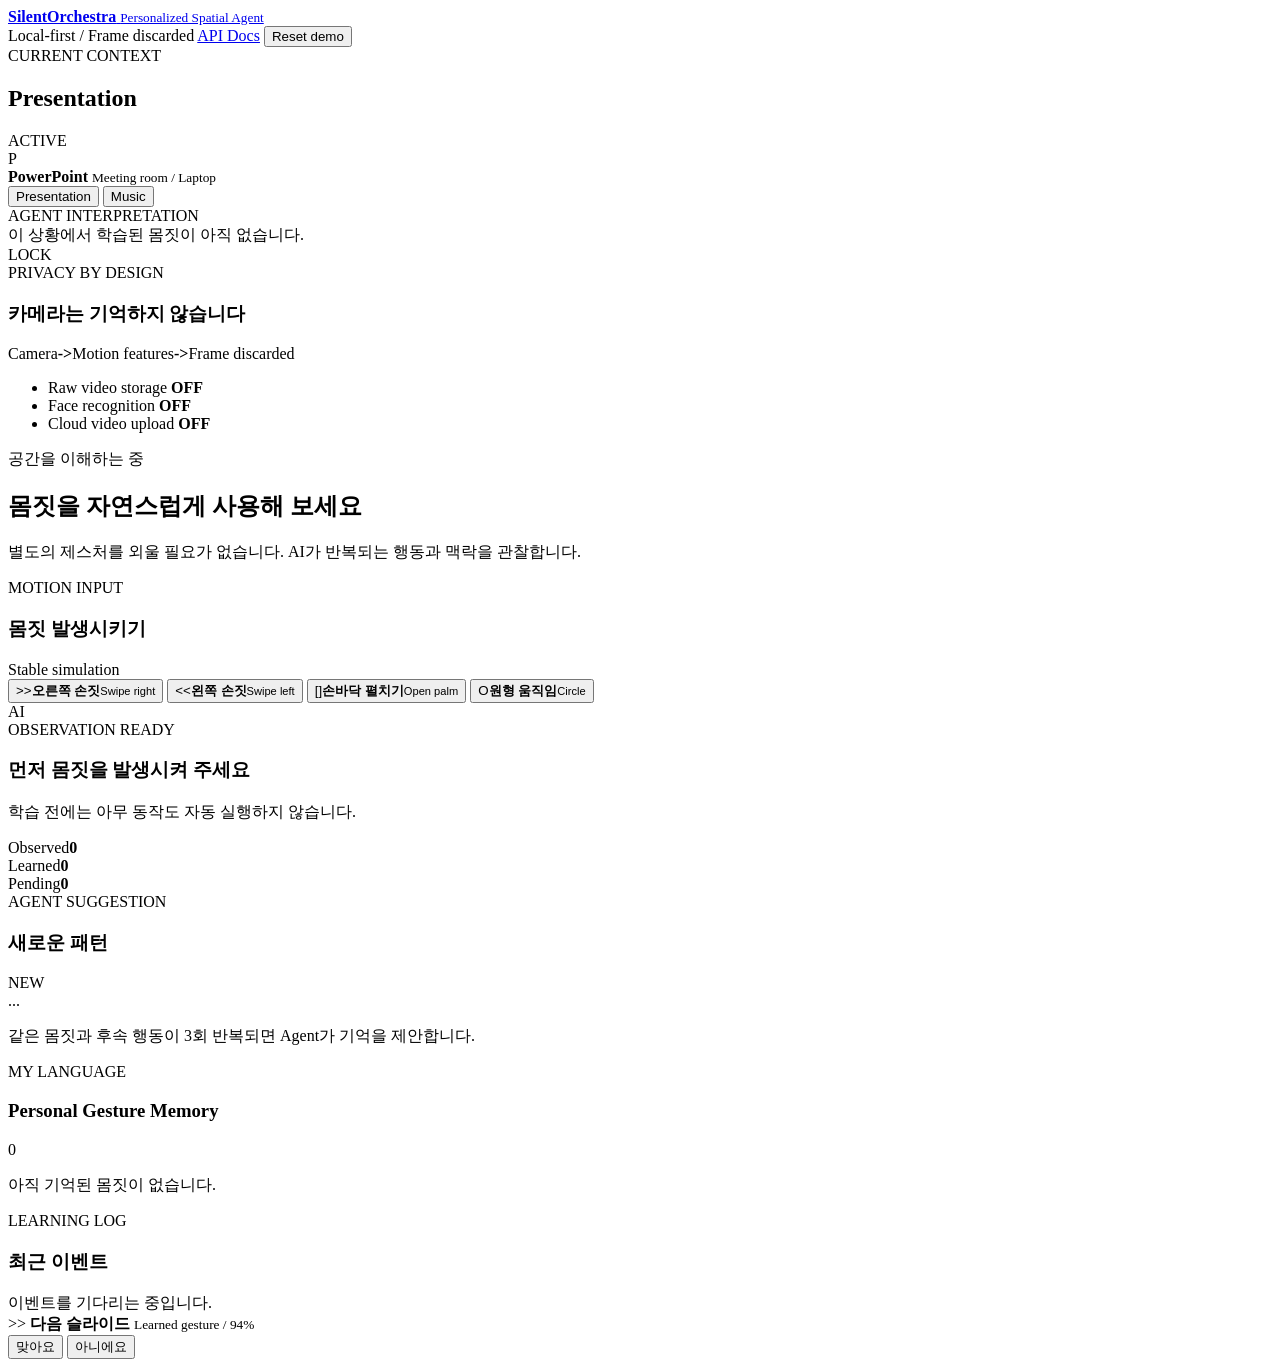
==== src/silent_orchestra/static/index.html @ c7433101 "feat: initial commit" ====
<!doctype html>
<html lang="ko">
<head>
  <meta charset="utf-8" />
  <meta name="viewport" content="width=device-width, initial-scale=1" />
  <meta name="description" content="SilentOrchestra 2.0 - 개인의 몸짓 언어를 학습하는 Spatial AI Agent" />
  <title>SilentOrchestra 2.0</title>
  <link rel="stylesheet" href="/static/styles.css" />
</head>
<body>
  <div class="noise" aria-hidden="true"></div>
  <header class="topbar">
    <a class="brand" href="/" aria-label="SilentOrchestra 홈">
      <span class="brand-mark"><i></i><i></i><i></i></span>
      <span>
        <strong>SilentOrchestra</strong>
        <small>Personalized Spatial Agent</small>
      </span>
    </a>
    <div class="top-actions">
      <span class="privacy-badge"><span class="dot"></span> Local-first / Frame discarded</span>
      <a class="ghost-button" href="/docs" target="_blank" rel="noreferrer">API Docs</a>
      <button class="ghost-button danger" id="resetButton" type="button">Reset demo</button>
    </div>
  </header>

  <main class="workspace">
    <aside class="column left-column">
      <section class="panel context-panel">
        <div class="panel-heading">
          <div>
            <span class="eyebrow">CURRENT CONTEXT</span>
            <h2 id="contextTitle">Presentation</h2>
          </div>
          <span class="context-live"><i></i>ACTIVE</span>
        </div>
        <div class="context-app">
          <span class="app-icon" id="appIcon">P</span>
          <div>
            <strong id="activeApp">PowerPoint</strong>
            <small id="contextMeta">Meeting room / Laptop</small>
          </div>
        </div>
        <div class="segmented" role="group" aria-label="상황 선택">
          <button class="segment active" data-context="presentation" type="button">Presentation</button>
          <button class="segment" data-context="music" type="button">Music</button>
        </div>
      </section>

      <section class="panel interpretation-panel">
        <span class="eyebrow">AGENT INTERPRETATION</span>
        <div id="interpretationList" class="interpretation-list">
          <div class="empty-mini">이 상황에서 학습된 몸짓이 아직 없습니다.</div>
        </div>
      </section>

      <section class="panel privacy-panel">
        <div class="privacy-title">
          <span class="shield" aria-hidden="true">LOCK</span>
          <div><span class="eyebrow">PRIVACY BY DESIGN</span><h3>카메라는 기억하지 않습니다</h3></div>
        </div>
        <div class="privacy-flow" aria-label="개인정보 보호 처리 흐름">
          <span>Camera</span><b>-></b><span>Motion features</span><b>-></b><span>Frame discarded</span>
        </div>
        <ul class="check-list">
          <li>Raw video storage <strong>OFF</strong></li>
          <li>Face recognition <strong>OFF</strong></li>
          <li>Cloud video upload <strong>OFF</strong></li>
        </ul>
      </section>
    </aside>

    <section class="center-stage">
      <div class="agent-stage" id="agentStage">
        <div class="ambient-ring ring-one"></div>
        <div class="ambient-ring ring-two"></div>
        <div class="ambient-ring ring-three"></div>
        <div class="agent-orb" id="agentOrb">
          <span class="orb-core"></span>
          <span class="orb-sweep"></span>
        </div>
        <div class="agent-copy">
          <span class="status-line"><i></i><span id="agentStatus">공간을 이해하는 중</span></span>
          <h1 id="stageTitle">몸짓을 자연스럽게 사용해 보세요</h1>
          <p id="stageDescription">별도의 제스처를 외울 필요가 없습니다. AI가 반복되는 행동과 맥락을 관찰합니다.</p>
        </div>
      </div>

      <section class="gesture-console panel">
        <div class="panel-heading compact">
          <div>
            <span class="eyebrow">MOTION INPUT</span>
            <h3>몸짓 발생시키기</h3>
          </div>
          <span class="mode-pill">Stable simulation</span>
        </div>
        <div class="gesture-grid" id="gestureGrid">
          <button class="gesture-button" data-motion="swipe" data-direction="right" data-label="오른쪽 손짓" type="button">
            <span class="gesture-symbol">&gt;&gt;</span><span><strong>오른쪽 손짓</strong><small>Swipe right</small></span>
          </button>
          <button class="gesture-button" data-motion="swipe" data-direction="left" data-label="왼쪽 손짓" type="button">
            <span class="gesture-symbol">&lt;&lt;</span><span><strong>왼쪽 손짓</strong><small>Swipe left</small></span>
          </button>
          <button class="gesture-button" data-motion="open_palm" data-direction="none" data-label="손바닥 펼치기" type="button">
            <span class="gesture-symbol">[]</span><span><strong>손바닥 펼치기</strong><small>Open palm</small></span>
          </button>
          <button class="gesture-button" data-motion="circle" data-direction="clockwise" data-label="원형 움직임" type="button">
            <span class="gesture-symbol">O</span><span><strong>원형 움직임</strong><small>Circle</small></span>
          </button>
        </div>
      </section>

      <section class="teaching-card panel" id="teachingCard" aria-live="polite">
        <div class="teaching-state">
          <span class="teaching-icon">AI</span>
          <div>
            <span class="eyebrow">OBSERVATION READY</span>
            <h3 id="teachingTitle">먼저 몸짓을 발생시켜 주세요</h3>
            <p id="teachingDescription">학습 전에는 아무 동작도 자동 실행하지 않습니다.</p>
          </div>
        </div>
        <div class="action-buttons" id="actionButtons"></div>
      </section>
    </section>

    <aside class="column right-column">
      <section class="panel metrics-panel">
        <div class="metric"><span>Observed</span><strong id="metricObservations">0</strong></div>
        <div class="metric"><span>Learned</span><strong id="metricMemories">0</strong></div>
        <div class="metric"><span>Pending</span><strong id="metricPending">0</strong></div>
      </section>

      <section class="panel suggestion-panel" id="suggestionPanel">
        <div class="suggestion-glow"></div>
        <div class="panel-heading compact">
          <div><span class="eyebrow">AGENT SUGGESTION</span><h3>새로운 패턴</h3></div>
          <span class="sparkle">NEW</span>
        </div>
        <div id="suggestionContent" class="suggestion-content">
          <div class="empty-state">
            <span>...</span>
            <p>같은 몸짓과 후속 행동이 3회 반복되면 Agent가 기억을 제안합니다.</p>
          </div>
        </div>
      </section>

      <section class="panel memory-panel">
        <div class="panel-heading compact">
          <div><span class="eyebrow">MY LANGUAGE</span><h3>Personal Gesture Memory</h3></div>
          <span class="count-badge" id="memoryCount">0</span>
        </div>
        <div id="memoryList" class="memory-list">
          <div class="empty-state small"><p>아직 기억된 몸짓이 없습니다.</p></div>
        </div>
      </section>

      <section class="panel event-panel">
        <div class="panel-heading compact">
          <div><span class="eyebrow">LEARNING LOG</span><h3>최근 이벤트</h3></div>
        </div>
        <div id="eventList" class="event-list">
          <div class="empty-mini">이벤트를 기다리는 중입니다.</div>
        </div>
      </section>
    </aside>
  </main>

  <div class="action-overlay" id="actionOverlay" role="status" aria-live="assertive">
    <span class="overlay-gesture" id="overlayGesture">&gt;&gt;</span>
    <strong id="overlayAction">다음 슬라이드</strong>
    <small id="overlayConfidence">Learned gesture / 94%</small>
    <div class="feedback-row" id="feedbackRow">
      <button type="button" data-feedback="CORRECT">맞아요</button>
      <button type="button" data-feedback="WRONG_ACTION">아니에요</button>
    </div>
  </div>

  <div class="toast" id="toast" role="status" aria-live="polite"></div>
  <script src="/static/app.js" defer></script>
</body>
</html>
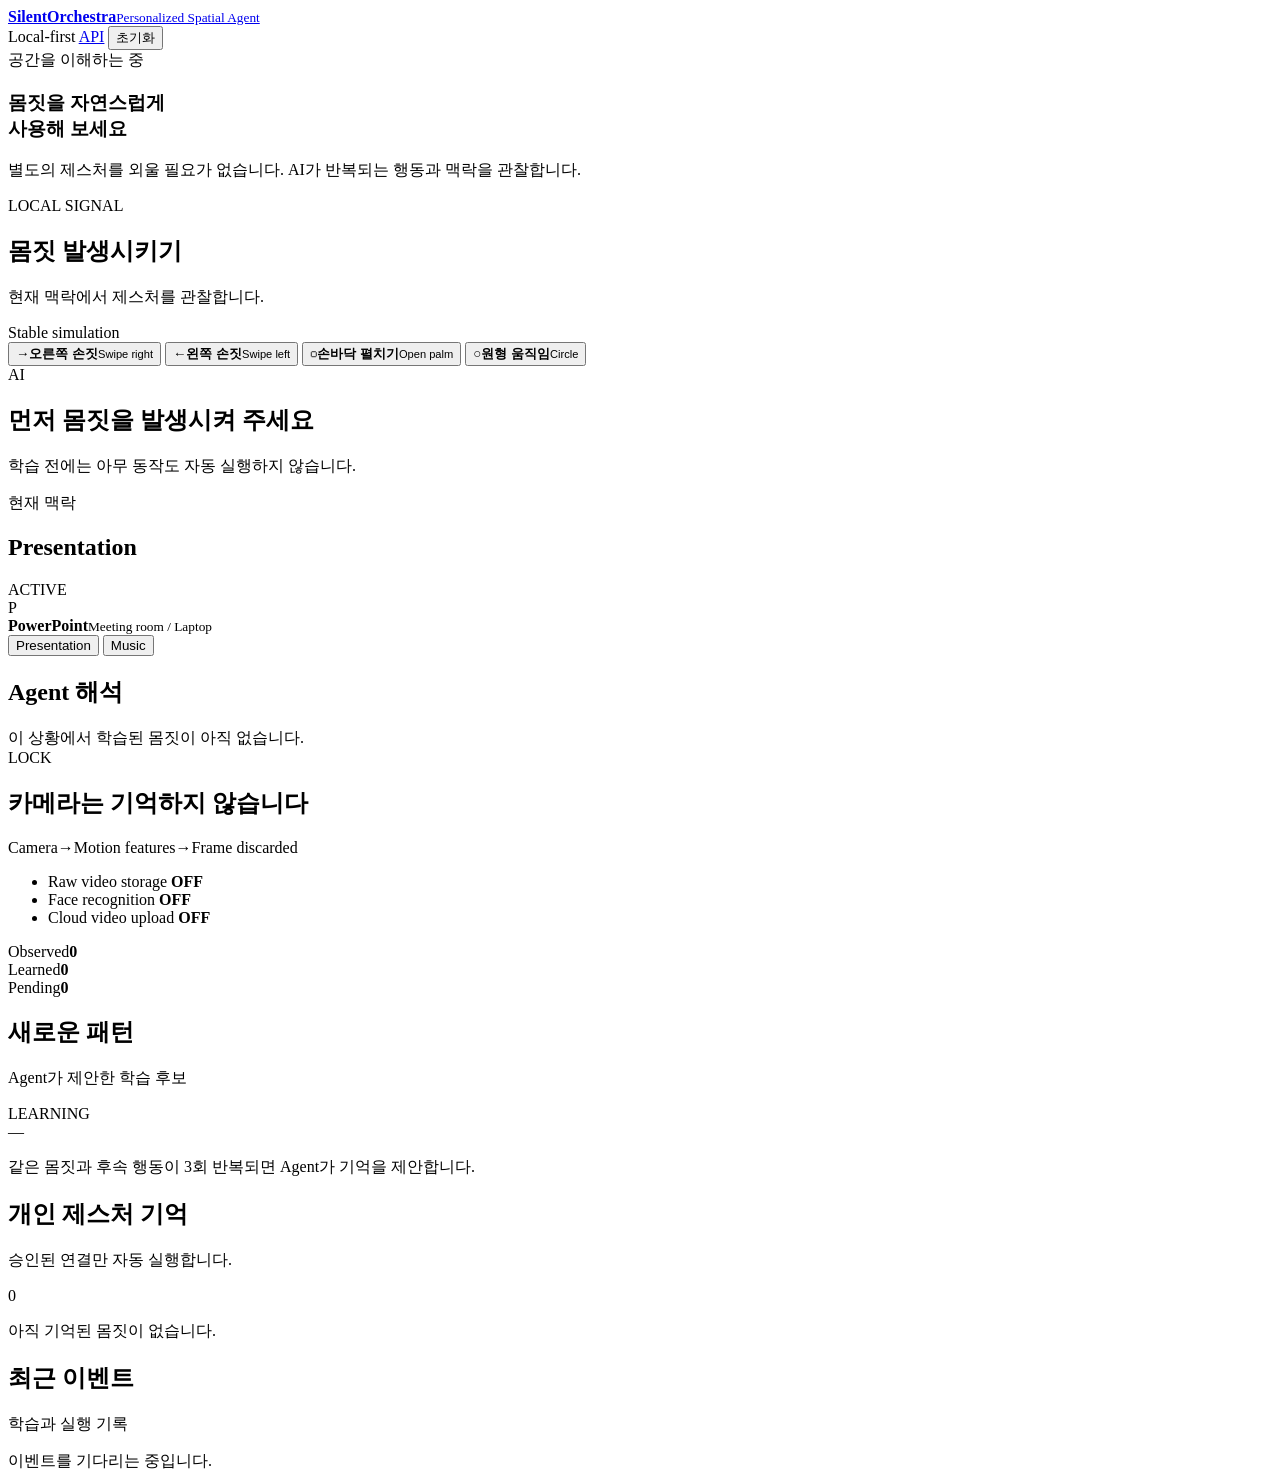
==== commit ede627e3: "feat: 워크벤치 화면 개편 Redesign the workbench UI and simplify the supporting API, model, learning, and val" ====
--- a/src/silent_orchestra/static/index.html
+++ b/src/silent_orchestra/static/index.html
@@ -2,66 +2,84 @@
 <html lang="ko">
 <head>
   <meta charset="utf-8" />
-  <meta name="viewport" content="width=device-width, initial-scale=1" />
-  <meta name="description" content="SilentOrchestra 2.0 - 개인의 몸짓 언어를 학습하는 Spatial AI Agent" />
+  <meta name="viewport" content="width=device-width, initial-scale=1, viewport-fit=cover" />
+  <meta name="description" content="SilentOrchestra 2.0 — 개인의 몸짓 언어를 학습하는 Spatial AI Agent" />
   <title>SilentOrchestra 2.0</title>
   <link rel="stylesheet" href="/static/styles.css" />
 </head>
 <body>
-  <div class="noise" aria-hidden="true"></div>
   <header class="topbar">
     <a class="brand" href="/" aria-label="SilentOrchestra 홈">
-      <span class="brand-mark"><i></i><i></i><i></i></span>
-      <span>
-        <strong>SilentOrchestra</strong>
-        <small>Personalized Spatial Agent</small>
-      </span>
+      <span class="brand-mark" aria-hidden="true"><i></i></span>
+      <span class="brand-copy"><strong>SilentOrchestra</strong><small>Personalized Spatial Agent</small></span>
     </a>
     <div class="top-actions">
-      <span class="privacy-badge"><span class="dot"></span> Local-first / Frame discarded</span>
-      <a class="ghost-button" href="/docs" target="_blank" rel="noreferrer">API Docs</a>
-      <button class="ghost-button danger" id="resetButton" type="button">Reset demo</button>
+      <span class="privacy-badge"><span class="status-dot" aria-hidden="true"></span>Local-first</span>
+      <a class="ghost-button api-link" href="/docs" target="_blank" rel="noreferrer">API</a>
+      <button class="ghost-button danger" id="resetButton" type="button">초기화</button>
     </div>
   </header>
 
   <main class="workspace">
-    <aside class="column left-column">
-      <section class="panel context-panel">
-        <div class="panel-heading">
-          <div>
-            <span class="eyebrow">CURRENT CONTEXT</span>
-            <h2 id="contextTitle">Presentation</h2>
-          </div>
-          <span class="context-live"><i></i>ACTIVE</span>
+    <section class="center-stage" aria-label="제스처 워크벤치">
+      <section class="agent-stage" id="agentStage" aria-labelledby="stageTitle">
+        <div class="agent-copy">
+          <span class="status-line"><i aria-hidden="true"></i><span id="agentStatus">공간을 이해하는 중</span></span>
+          <h1 id="stageTitle">몸짓을 자연스럽게<br />사용해 보세요</h1>
+          <p id="stageDescription">별도의 제스처를 외울 필요가 없습니다. AI가 반복되는 행동과 맥락을 관찰합니다.</p>
         </div>
-        <div class="context-app">
-          <span class="app-icon" id="appIcon">P</span>
-          <div>
-            <strong id="activeApp">PowerPoint</strong>
-            <small id="contextMeta">Meeting room / Laptop</small>
-          </div>
-        </div>
-        <div class="segmented" role="group" aria-label="상황 선택">
-          <button class="segment active" data-context="presentation" type="button">Presentation</button>
-          <button class="segment" data-context="music" type="button">Music</button>
+        <div class="agent-signal" aria-hidden="true">
+          <div class="agent-orb" id="agentOrb"><span class="orb-core"></span></div>
+          <span>LOCAL SIGNAL</span>
         </div>
       </section>
 
-      <section class="panel interpretation-panel">
-        <span class="eyebrow">AGENT INTERPRETATION</span>
-        <div id="interpretationList" class="interpretation-list">
-          <div class="empty-mini">이 상황에서 학습된 몸짓이 아직 없습니다.</div>
+      <section class="gesture-console panel" aria-labelledby="gestureTitle">
+        <div class="panel-heading">
+          <div><h2 id="gestureTitle">몸짓 발생시키기</h2><p>현재 맥락에서 제스처를 관찰합니다.</p></div>
+          <span class="mode-pill">Stable simulation</span>
+        </div>
+        <div class="gesture-grid" id="gestureGrid">
+          <button class="gesture-button" data-motion="swipe" data-direction="right" data-label="오른쪽 손짓" type="button"><span class="gesture-symbol" aria-hidden="true">→</span><span><strong>오른쪽 손짓</strong><small>Swipe right</small></span></button>
+          <button class="gesture-button" data-motion="swipe" data-direction="left" data-label="왼쪽 손짓" type="button"><span class="gesture-symbol" aria-hidden="true">←</span><span><strong>왼쪽 손짓</strong><small>Swipe left</small></span></button>
+          <button class="gesture-button" data-motion="open_palm" data-direction="none" data-label="손바닥 펼치기" type="button"><span class="gesture-symbol" aria-hidden="true">▢</span><span><strong>손바닥 펼치기</strong><small>Open palm</small></span></button>
+          <button class="gesture-button" data-motion="circle" data-direction="clockwise" data-label="원형 움직임" type="button"><span class="gesture-symbol" aria-hidden="true">○</span><span><strong>원형 움직임</strong><small>Circle</small></span></button>
         </div>
       </section>
 
-      <section class="panel privacy-panel">
-        <div class="privacy-title">
-          <span class="shield" aria-hidden="true">LOCK</span>
-          <div><span class="eyebrow">PRIVACY BY DESIGN</span><h3>카메라는 기억하지 않습니다</h3></div>
+      <section class="teaching-card panel" id="teachingCard" aria-labelledby="teachingTitle" aria-live="polite">
+        <div class="teaching-state">
+          <span class="teaching-icon" aria-hidden="true">AI</span>
+          <div><h2 id="teachingTitle">먼저 몸짓을 발생시켜 주세요</h2><p id="teachingDescription">학습 전에는 아무 동작도 자동 실행하지 않습니다.</p></div>
         </div>
-        <div class="privacy-flow" aria-label="개인정보 보호 처리 흐름">
-          <span>Camera</span><b>-></b><span>Motion features</span><b>-></b><span>Frame discarded</span>
+        <div class="action-buttons" id="actionButtons"></div>
+      </section>
+    </section>
+
+    <aside class="column left-column" aria-label="현재 맥락">
+      <section class="panel context-panel" aria-labelledby="contextTitle">
+        <div class="panel-heading">
+          <div><p>현재 맥락</p><h2 id="contextTitle">Presentation</h2></div>
+          <span class="context-live"><i aria-hidden="true"></i>ACTIVE</span>
         </div>
+        <div class="context-app">
+          <span class="app-icon" id="appIcon" aria-hidden="true">P</span>
+          <div><strong id="activeApp">PowerPoint</strong><small id="contextMeta">Meeting room / Laptop</small></div>
+        </div>
+        <div class="segmented" role="group" aria-label="상황 선택">
+          <button class="segment active" data-context="presentation" type="button" aria-pressed="true">Presentation</button>
+          <button class="segment" data-context="music" type="button" aria-pressed="false">Music</button>
+        </div>
+      </section>
+
+      <section class="panel interpretation-panel" aria-labelledby="interpretationTitle">
+        <div class="panel-heading"><h2 id="interpretationTitle">Agent 해석</h2></div>
+        <div id="interpretationList" class="interpretation-list"><div class="empty-mini">이 상황에서 학습된 몸짓이 아직 없습니다.</div></div>
+      </section>
+
+      <section class="panel privacy-panel" aria-labelledby="privacyTitle">
+        <div class="privacy-title"><span class="shield" aria-hidden="true">LOCK</span><h2 id="privacyTitle">카메라는 기억하지 않습니다</h2></div>
+        <div class="privacy-flow" aria-label="개인정보 보호 처리 흐름"><span>Camera</span><b aria-hidden="true">→</b><span>Motion features</span><b aria-hidden="true">→</b><span>Frame discarded</span></div>
         <ul class="check-list">
           <li>Raw video storage <strong>OFF</strong></li>
           <li>Face recognition <strong>OFF</strong></li>
@@ -70,110 +88,45 @@
       </section>
     </aside>
 
-    <section class="center-stage">
-      <div class="agent-stage" id="agentStage">
-        <div class="ambient-ring ring-one"></div>
-        <div class="ambient-ring ring-two"></div>
-        <div class="ambient-ring ring-three"></div>
-        <div class="agent-orb" id="agentOrb">
-          <span class="orb-core"></span>
-          <span class="orb-sweep"></span>
-        </div>
-        <div class="agent-copy">
-          <span class="status-line"><i></i><span id="agentStatus">공간을 이해하는 중</span></span>
-          <h1 id="stageTitle">몸짓을 자연스럽게 사용해 보세요</h1>
-          <p id="stageDescription">별도의 제스처를 외울 필요가 없습니다. AI가 반복되는 행동과 맥락을 관찰합니다.</p>
-        </div>
-      </div>
-
-      <section class="gesture-console panel">
-        <div class="panel-heading compact">
-          <div>
-            <span class="eyebrow">MOTION INPUT</span>
-            <h3>몸짓 발생시키기</h3>
-          </div>
-          <span class="mode-pill">Stable simulation</span>
-        </div>
-        <div class="gesture-grid" id="gestureGrid">
-          <button class="gesture-button" data-motion="swipe" data-direction="right" data-label="오른쪽 손짓" type="button">
-            <span class="gesture-symbol">&gt;&gt;</span><span><strong>오른쪽 손짓</strong><small>Swipe right</small></span>
-          </button>
-          <button class="gesture-button" data-motion="swipe" data-direction="left" data-label="왼쪽 손짓" type="button">
-            <span class="gesture-symbol">&lt;&lt;</span><span><strong>왼쪽 손짓</strong><small>Swipe left</small></span>
-          </button>
-          <button class="gesture-button" data-motion="open_palm" data-direction="none" data-label="손바닥 펼치기" type="button">
-            <span class="gesture-symbol">[]</span><span><strong>손바닥 펼치기</strong><small>Open palm</small></span>
-          </button>
-          <button class="gesture-button" data-motion="circle" data-direction="clockwise" data-label="원형 움직임" type="button">
-            <span class="gesture-symbol">O</span><span><strong>원형 움직임</strong><small>Circle</small></span>
-          </button>
-        </div>
-      </section>
-
-      <section class="teaching-card panel" id="teachingCard" aria-live="polite">
-        <div class="teaching-state">
-          <span class="teaching-icon">AI</span>
-          <div>
-            <span class="eyebrow">OBSERVATION READY</span>
-            <h3 id="teachingTitle">먼저 몸짓을 발생시켜 주세요</h3>
-            <p id="teachingDescription">학습 전에는 아무 동작도 자동 실행하지 않습니다.</p>
-          </div>
-        </div>
-        <div class="action-buttons" id="actionButtons"></div>
-      </section>
-    </section>
-
-    <aside class="column right-column">
-      <section class="panel metrics-panel">
+    <aside class="column right-column" aria-label="학습 근거">
+      <section class="panel metrics-panel" aria-label="학습 지표">
         <div class="metric"><span>Observed</span><strong id="metricObservations">0</strong></div>
         <div class="metric"><span>Learned</span><strong id="metricMemories">0</strong></div>
         <div class="metric"><span>Pending</span><strong id="metricPending">0</strong></div>
       </section>
 
-      <section class="panel suggestion-panel" id="suggestionPanel">
-        <div class="suggestion-glow"></div>
-        <div class="panel-heading compact">
-          <div><span class="eyebrow">AGENT SUGGESTION</span><h3>새로운 패턴</h3></div>
-          <span class="sparkle">NEW</span>
+      <section class="panel suggestion-panel" id="suggestionPanel" aria-labelledby="suggestionTitle">
+        <div class="panel-heading">
+          <div><h2 id="suggestionTitle">새로운 패턴</h2><p>Agent가 제안한 학습 후보</p></div>
+          <span class="learning-badge">LEARNING</span>
         </div>
-        <div id="suggestionContent" class="suggestion-content">
-          <div class="empty-state">
-            <span>...</span>
-            <p>같은 몸짓과 후속 행동이 3회 반복되면 Agent가 기억을 제안합니다.</p>
-          </div>
-        </div>
+        <div id="suggestionContent" class="suggestion-content"><div class="empty-state"><span aria-hidden="true">—</span><p>같은 몸짓과 후속 행동이 3회 반복되면 Agent가 기억을 제안합니다.</p></div></div>
       </section>
 
-      <section class="panel memory-panel">
-        <div class="panel-heading compact">
-          <div><span class="eyebrow">MY LANGUAGE</span><h3>Personal Gesture Memory</h3></div>
+      <section class="panel memory-panel" aria-labelledby="memoryTitle">
+        <div class="panel-heading">
+          <div><h2 id="memoryTitle">개인 제스처 기억</h2><p>승인된 연결만 자동 실행합니다.</p></div>
           <span class="count-badge" id="memoryCount">0</span>
         </div>
-        <div id="memoryList" class="memory-list">
-          <div class="empty-state small"><p>아직 기억된 몸짓이 없습니다.</p></div>
-        </div>
+        <div id="memoryList" class="memory-list"><div class="empty-state small"><p>아직 기억된 몸짓이 없습니다.</p></div></div>
       </section>
 
-      <section class="panel event-panel">
-        <div class="panel-heading compact">
-          <div><span class="eyebrow">LEARNING LOG</span><h3>최근 이벤트</h3></div>
-        </div>
-        <div id="eventList" class="event-list">
-          <div class="empty-mini">이벤트를 기다리는 중입니다.</div>
-        </div>
+      <section class="panel event-panel" aria-labelledby="eventTitle">
+        <div class="panel-heading"><div><h2 id="eventTitle">최근 이벤트</h2><p>학습과 실행 기록</p></div></div>
+        <div id="eventList" class="event-list"><div class="empty-mini">이벤트를 기다리는 중입니다.</div></div>
       </section>
     </aside>
   </main>
 
-  <div class="action-overlay" id="actionOverlay" role="status" aria-live="assertive">
-    <span class="overlay-gesture" id="overlayGesture">&gt;&gt;</span>
+  <dialog class="action-overlay" id="actionOverlay" aria-labelledby="overlayAction" aria-describedby="overlayConfidence">
+    <span class="overlay-gesture" id="overlayGesture" aria-hidden="true">→</span>
     <strong id="overlayAction">다음 슬라이드</strong>
     <small id="overlayConfidence">Learned gesture / 94%</small>
     <div class="feedback-row" id="feedbackRow">
-      <button type="button" data-feedback="CORRECT">맞아요</button>
-      <button type="button" data-feedback="WRONG_ACTION">아니에요</button>
+      <button class="primary-button" type="button" data-feedback="CORRECT">맞아요</button>
+      <button class="secondary-button" type="button" data-feedback="WRONG_ACTION">아니에요</button>
     </div>
-  </div>
+  </dialog>
 
   <div class="toast" id="toast" role="status" aria-live="polite"></div>
   <script src="/static/app.js" defer></script>
